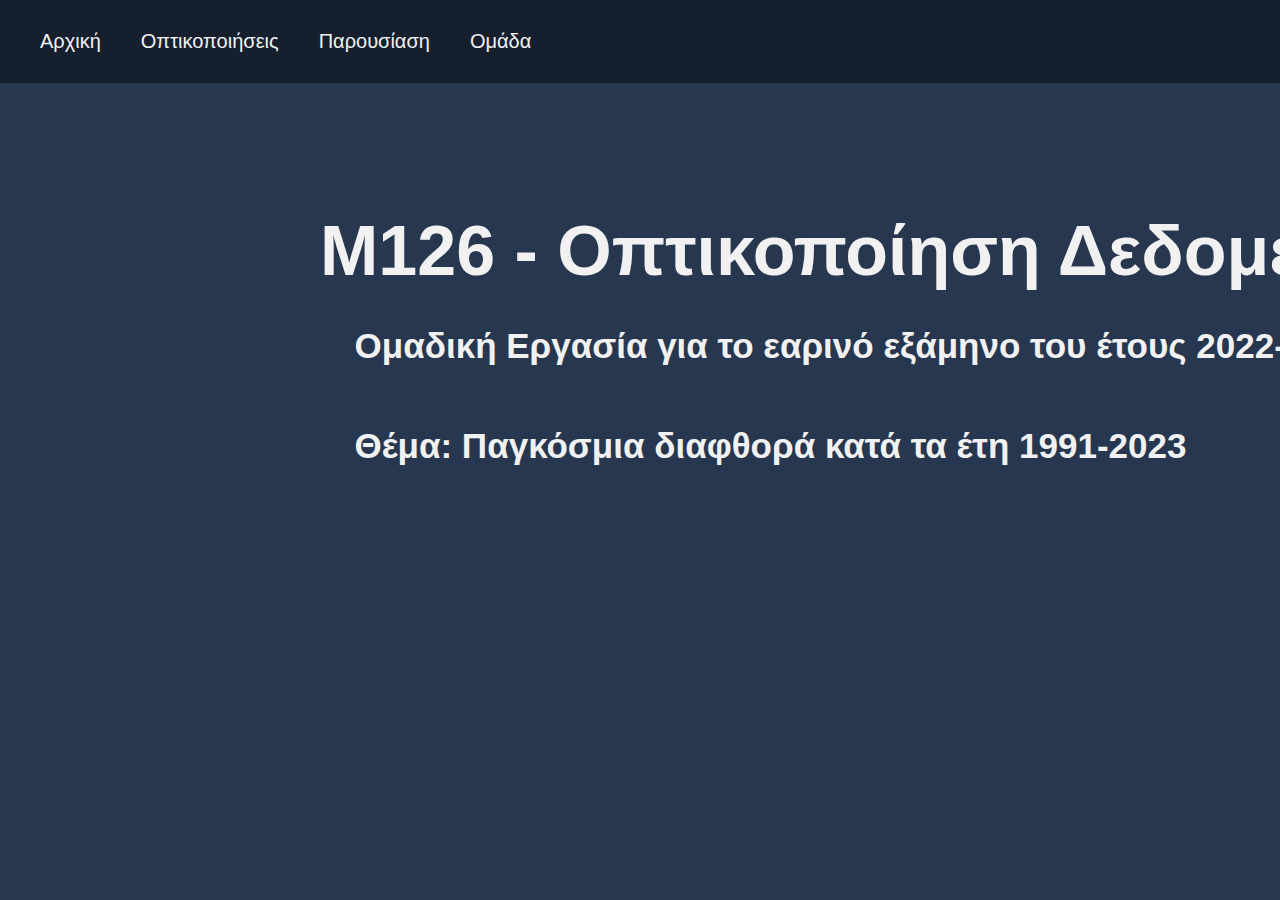
==== index.html @ 42acf321 "First commit" ====
<!DOCTYPE html>
<html>
    <head>
        <meta charset="utf-8">
        <meta http-equiv="X-UA-Compatible" content="IE=edge">
        <title>Hello! It's me!</title>
        <link rel="stylesheet" href="style.css">
    </head>
    <body>
        <header>
            <div class = "navbar">
                <a href="/index.html">Αρχική</a>
                <a href="/visual.html">Οπτικοποιήσεις</a>
                <a href="/presentation.html">Παρουσίαση</a>
                <a href="/team.html">Ομάδα</a>
            </div>
        </header>

        <section>
            <div class="main">
                <div class="elements">
                    <h1 id="hello">Μ126 - Οπτικοποίηση Δεδομένων</h1>
                    <h2 id ="bit">Ομαδική Εργασία για το εαρινό εξάμηνο του έτους 2022-2023</h2>
                    <h2 id ="bit">Θέμα: Παγκόσμια διαφθορά κατά τα έτη 1991-2023</h2>
                </div>                
            </div>
        </section>
        
    </body>
</html>
---- style.css ----
* {
    margin: 0;
    padding: 0;
    font-family: 'Sono', sans-serif;
    background-color: #27374f;
 }

 .navbar {
    display:flex;
    justify-content: flex-start;
    padding: 20px 20px;
    background-color: #161f2e;
    overflow: hidden;
 }

 .navbar a {
    font-size: 20px;
    padding: 10px 20px;
    float: left;
    color: #f1f1f1;
    text-decoration: none;
    background-color: #161f2e;
 }

 .navbar a:hover {
    background-color: #27374f;
    transition: all 1s;
 }

 #profile {
    width: 380px;
    height: 380px;
    border-radius: 50%;
    object-fit: cover;
    float:left;
    transform: scale(1.2);
    margin-right: 5%;
 }

 #circle {
   width: 150px;
   height: 150px;
   
   border-radius: 50px;
 }

 .button {
   border: none;
   color: white;
   padding: 35px;
   text-align: center;
   text-decoration: none;
   display: inline-block;
   font-size: 22px;
   margin: 20px 2px;
   border-radius: 50%;
 }

 .button:hover {
   background-color: #4b576b;
   transition: all 1s;
}

 .button-1 {
   background-color: rgb(24, 200, 200);
 }

 .button-2 {
   background-color: rgb(59, 164, 164);
 }

 .button-3 {
   background-color: rgb(115, 195, 195);
 }

 .buttons {
  display: inline-flex;
 }
 .main {
    margin: 10% 25%;
    width: 90%;
    /* transform: scale(0.7); */
 }
 
 .elements {
   display: flex;
   flex-direction: column;
   color: #f1f1f1;
 }
 
 #hello {
   font-size: 70px;
   padding-bottom: 3%;
   
 }

 #bit {
   margin-left: 3%;
   font-size: 35px;
   padding-bottom: 60px;
 }

 #info {
   font-size: 20px;
 }

 hr {
   margin: 10px;
 }

 .footer-info p {
   margin-top:5px;
 }

 .about, .projects {
   margin: 7% 10%;
   font-size: 20px;
 }

 .projects {
    padding-top:0%;
    padding-bottom:10%;
    position: relative;
    overflow: hidden;
    width: 40%;
    height: 300px;
 }

 #slide-h3 {
  margin-top: 40px;
  margin-bottom: 30px;
}
 .slides-container {
    height: calc(100vh - 2rem);
    width: 100%;
    display: flex;
    overflow: scroll;
    scroll-behavior: smooth;
    list-style: none;
    margin: 0;
    padding: 0;
 }

 .slide > p {
  margin-bottom: 20px;
 }

.slide {
    width: 100%;
    height: 100%;
    display: flex;
    flex-direction: column;
}

#img-slide-1, #img-slide-2, #img-slide-3 {
  width: 90%;
  height: 30%;
}

.slide-arrow {
  position: absolute;
  display: flex;
  top: 0;
  bottom: 0;
  margin: auto;
  height: 4rem;
  background-color: white;
  border: none;
  width: 2rem;
  font-size: 3rem;
  padding: 0;
  cursor: pointer;
  opacity: 0.5;
  transition: opacity 100ms;
}

.slide-arrow:hover,
.slide-arrow:focus {
  opacity: 1;
}

#slide-arrow-prev {
  left: 0;
  padding-left: 0.25rem;
  border-radius: 0 2rem 2rem 0;
}

#slide-arrow-next {
  right: 0;
  padding-left: 0.75rem;
  border-radius: 2rem 0 0 2rem;
}

.slide {
  width: 100%;
  height: 100%;
  flex: 1 0 100%;
}

 .about h1 {
   margin-bottom: 1%;
 }
 .about p {
   margin: 0% 50% 2% 0%;
 }

 .visual {
    margin: 5% 5%;
    display: flex;
    font-size: 20px;
 }
 
 .visual-text {
  margin-left: 2%
 }

 .visual-img {
  margin-right: 2%;
 }

 .visual-text > p {
    margin-bottom: 2%;
 } 

 .visual-text > h2, .credits > h2{
    margin-bottom: 2%;
 }

 .credits {
   margin: 5% 10%;
 }

 .credits-li {
  font-size: 20px;
  margin-bottom: 1%;
 }

 .svg-heart-container {
  margin-top: 10%;
  display: flex;
  flex-direction: column;
  align-items: center;
 }

 #heart {
  width: 150px;
  stroke: var(--magenta);
  fill: var(--grey);
  stroke-dasharray: 57;
  stroke-dashoffset: 57;
 }

 #heart.like {
  animation: 2s ease-in forwards like,
  0.8s linear 2s 2 forwards beat;
 }

 #heart.unlike {
  animation: 2s ease-out forwards unlike;
 }

 @keyframes like {
  0% {
    stroke-dashoffset: 57;
  }

  70% {
    stroke-dashoffset: 0;
    fill: var(--grey);
  }

  100% {
    stroke-dashoffset: 0;
    fill: var(--magenta);
  }
 }

 @keyframes beat {
  0% {
    transform: scale(1,1);
  }

  50% {
    transform: scale(0.9, 0.9);
  }

  100% {
    transform: scale(1,1);
  }
 }

 .footer {
  position: relative;
  bottom:60px;
  width:100%;
}

.footer-info {
  display: flex;
  justify-content: space-around;
}
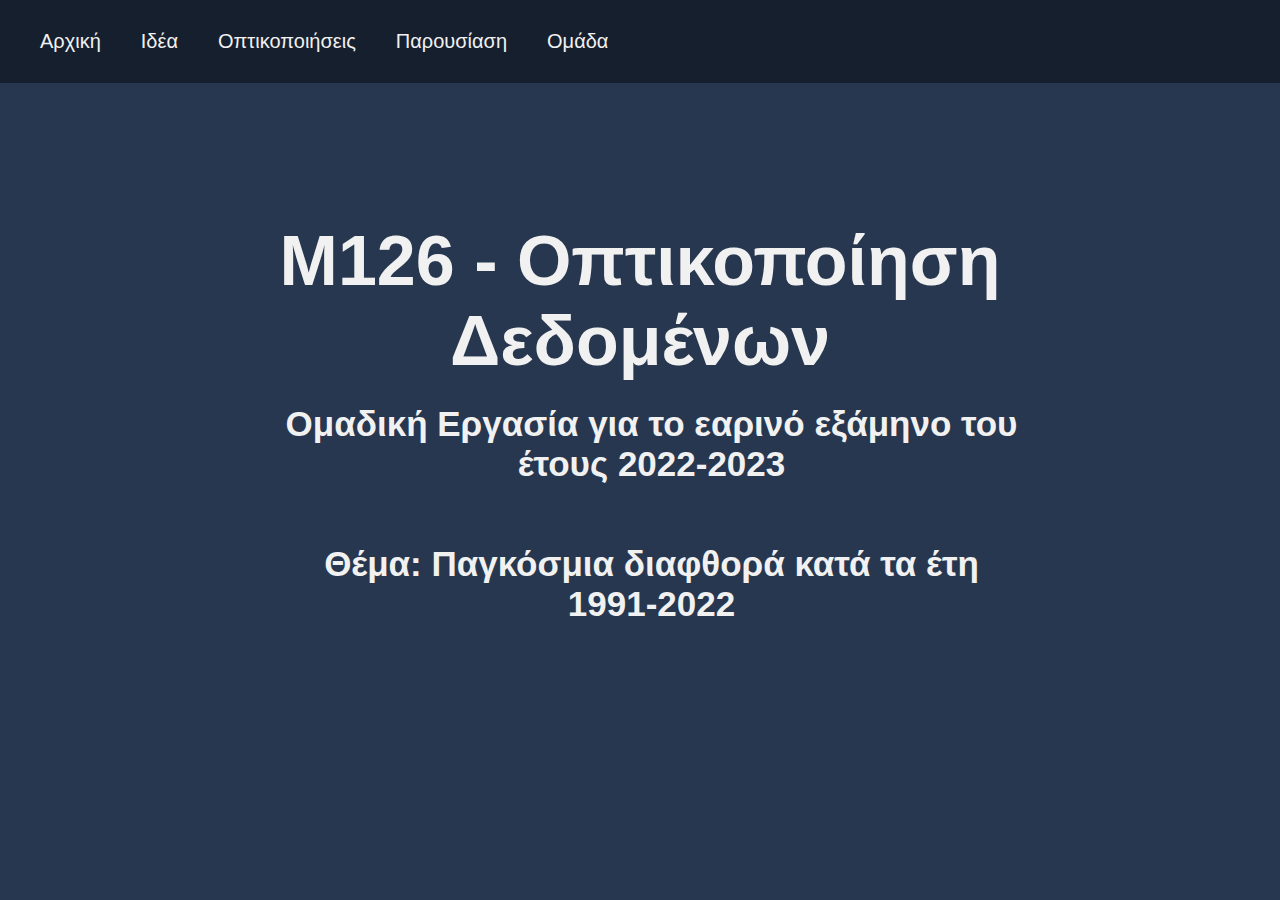
==== commit eda67dad: "Visuals almost done" ====
--- a/index.html
+++ b/index.html
@@ -3,13 +3,14 @@
     <head>
         <meta charset="utf-8">
         <meta http-equiv="X-UA-Compatible" content="IE=edge">
-        <title>Hello! It's me!</title>
+        <title>Μ126 - Οπτικοποίηση Δεδομένων</title>
         <link rel="stylesheet" href="style.css">
     </head>
     <body>
         <header>
             <div class = "navbar">
                 <a href="/index.html">Αρχική</a>
+                <a href="/idea.html">Ιδέα</a>
                 <a href="/visual.html">Οπτικοποιήσεις</a>
                 <a href="/presentation.html">Παρουσίαση</a>
                 <a href="/team.html">Ομάδα</a>
@@ -19,12 +20,11 @@
         <section>
             <div class="main">
                 <div class="elements">
-                    <h1 id="hello">Μ126 - Οπτικοποίηση Δεδομένων</h1>
-                    <h2 id ="bit">Ομαδική Εργασία για το εαρινό εξάμηνο του έτους 2022-2023</h2>
-                    <h2 id ="bit">Θέμα: Παγκόσμια διαφθορά κατά τα έτη 1991-2023</h2>
-                </div>                
+                    <h1 id="hello" class="text">Μ126 - Οπτικοποίηση Δεδομένων</h1>
+                    <h2 id ="bit" class="text">Ομαδική Εργασία για το εαρινό εξάμηνο του έτους 2022-2023</h2>
+                    <h2 id ="bit" class="text">Θέμα: Παγκόσμια διαφθορά κατά τα έτη 1991-2022</h2>
+                </div>
             </div>
         </section>
-        
     </body>
 </html>--- a/style.css
+++ b/style.css
@@ -37,12 +37,13 @@
     margin-right: 5%;
  }
 
- #circle {
-   width: 150px;
-   height: 150px;
-   
-   border-radius: 50px;
- }
+ .text {
+  display: flex;
+  flex-direction: column;
+  color: #f1f1f1;
+  font-size: 20px;
+ }
+
 
  .button {
    border: none;
@@ -76,17 +77,16 @@
  .buttons {
   display: inline-flex;
  }
+
  .main {
-    margin: 10% 25%;
-    width: 90%;
-    /* transform: scale(0.7); */
- }
- 
- .elements {
-   display: flex;
-   flex-direction: column;
-   color: #f1f1f1;
- }
+    margin: auto;
+    width: 60%;
+    padding: 10px;
+    text-align: center;
+    margin-top: 10%;
+ }
+ 
+ 
  
  #hello {
    font-size: 70px;
@@ -100,12 +100,41 @@
    padding-bottom: 60px;
  }
 
+ .idea {
+  margin: auto;
+  width: 70%;
+  padding: 100px;
+
+ }
+
+ hr {
+   margin-bottom: 3%;
+ }
+
+ #headline {
+  font-size: 45px;
+  margin-bottom: 2%;
+ }
+ 
+.visual {
+  display: flex;
+  flex-direction: column;
+  
+}
+
+#visual-text {
+  margin-bottom: 5%;
+}
+
+.visual-section {
+  margin-bottom: 5%;
+}
+
+
+
+
  #info {
    font-size: 20px;
- }
-
- hr {
-   margin: 10px;
  }
 
  .footer-info p {
@@ -115,15 +144,6 @@
  .about, .projects {
    margin: 7% 10%;
    font-size: 20px;
- }
-
- .projects {
-    padding-top:0%;
-    padding-bottom:10%;
-    position: relative;
-    overflow: hidden;
-    width: 40%;
-    height: 300px;
  }
 
  #slide-h3 {
@@ -235,60 +255,6 @@
   margin-bottom: 1%;
  }
 
- .svg-heart-container {
-  margin-top: 10%;
-  display: flex;
-  flex-direction: column;
-  align-items: center;
- }
-
- #heart {
-  width: 150px;
-  stroke: var(--magenta);
-  fill: var(--grey);
-  stroke-dasharray: 57;
-  stroke-dashoffset: 57;
- }
-
- #heart.like {
-  animation: 2s ease-in forwards like,
-  0.8s linear 2s 2 forwards beat;
- }
-
- #heart.unlike {
-  animation: 2s ease-out forwards unlike;
- }
-
- @keyframes like {
-  0% {
-    stroke-dashoffset: 57;
-  }
-
-  70% {
-    stroke-dashoffset: 0;
-    fill: var(--grey);
-  }
-
-  100% {
-    stroke-dashoffset: 0;
-    fill: var(--magenta);
-  }
- }
-
- @keyframes beat {
-  0% {
-    transform: scale(1,1);
-  }
-
-  50% {
-    transform: scale(0.9, 0.9);
-  }
-
-  100% {
-    transform: scale(1,1);
-  }
- }
-
  .footer {
   position: relative;
   bottom:60px;
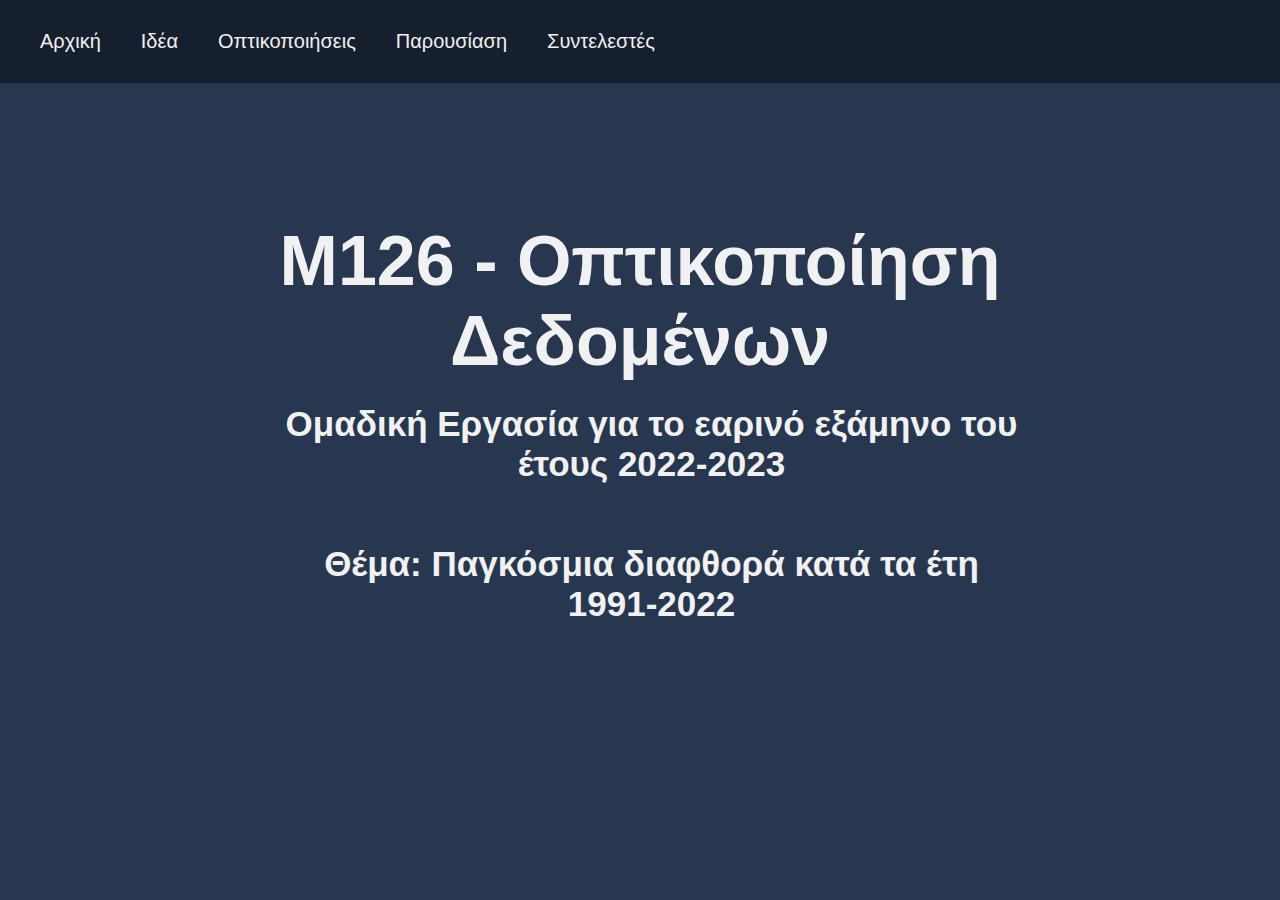
==== commit 8a520bd5: "credits" ====
--- a/index.html
+++ b/index.html
@@ -9,11 +9,11 @@
     <body>
         <header>
             <div class = "navbar">
-                <a href="/index.html">Αρχική</a>
-                <a href="/idea.html">Ιδέα</a>
-                <a href="/visual.html">Οπτικοποιήσεις</a>
-                <a href="/presentation.html">Παρουσίαση</a>
-                <a href="/team.html">Ομάδα</a>
+                <a href="/M126_Data_Visualization/index.html">Αρχική</a>
+                <a href="/M126_Data_Visualization/idea.html">Ιδέα</a>
+                <a href="/M126_Data_Visualization/visual.html">Οπτικοποιήσεις</a>
+                <a href="/M126_Data_Visualization/presentation.html">Παρουσίαση</a>
+                <a href="/M126_Data_Visualization/team.html">Συντελεστές</a>
             </div>
         </header>
 
--- a/style.css
+++ b/style.css
@@ -86,7 +86,16 @@
     margin-top: 10%;
  }
  
- 
+ li {
+    margin-bottom: 1%;
+    margin-left: 5%;
+    list-style-type: circle;
+    color: white;
+ }
+
+ ul {
+  margin-bottom: 5%;
+ }
  
  #hello {
    font-size: 70px;
@@ -100,22 +109,47 @@
    padding-bottom: 60px;
  }
 
- .idea {
+ .idea, .credits {
   margin: auto;
   width: 70%;
-  padding: 100px;
-
+  padding-left: 100px;
+ }
+ 
+ .presentation {
+  display: flex;
+  flex-direction: column;
+  
+  margin-top: 5%;
+ }
+
+#presentation {
+  align-self: center;
+ }
+
+ iframe {
+  margin-top: 1%;
+  align-self: center;
  }
 
  hr {
    margin-bottom: 3%;
  }
 
+ .tableauPlaceholder {
+    margin-bottom: 5%;
+ }
+ 
+
+
  #headline {
-  font-size: 45px;
+  font-size: 35px;
   margin-bottom: 2%;
  }
  
+ #datasources {
+    
+ }
+
 .visual {
   display: flex;
   flex-direction: column;
